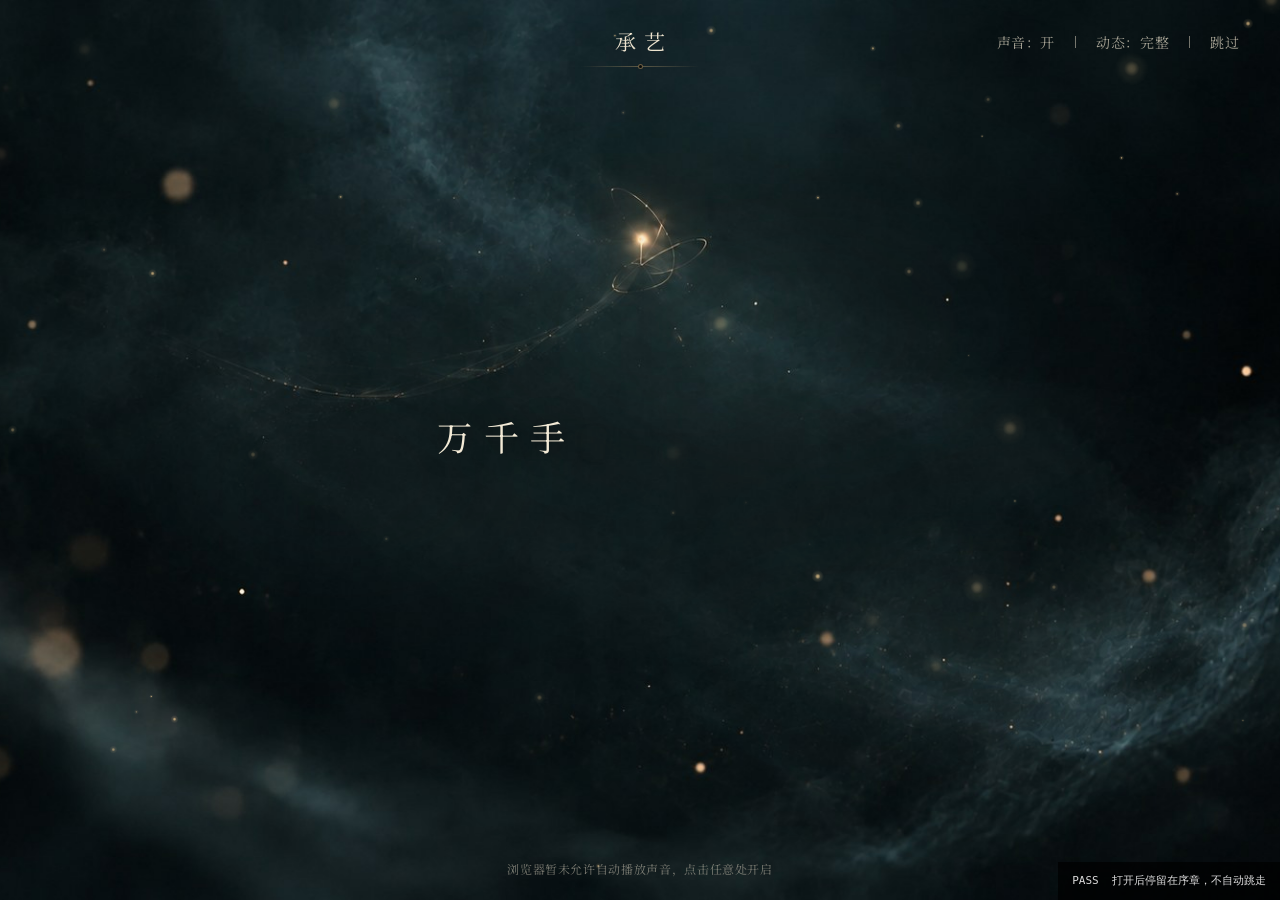
==== tests/flow.html @ 666b929b "承艺 3.0 初版：序章、光核过场、山河地图、器物近景、陶瓷篇章、AI 工作台与分享 全新视觉（墨青 · 暖金），不沿用 1.0 的画风与元素。本期只开放陶瓷，其余器物仅预览；流程止于分享，个人场馆后" ====
<!doctype html>
<html lang="zh-CN">
<head>
<meta charset="utf-8">
<title>承艺 · 流程测试</title>
<style>
  body { margin: 0; font: 13px/1.6 ui-monospace, Menlo, monospace; background: #0b1213; color: #ddd; }
  iframe { position: fixed; left: 0; top: 0; width: 100vw; height: 100vh; border: 0; display: block; }
  pre { position: fixed; right: 0; bottom: 0; z-index: 2; max-width: 46vw; max-height: 60vh; overflow: auto; margin: 0; padding: 10px 14px; white-space: pre-wrap; font-size: 11px; background: rgba(0,0,0,.7); pointer-events: none; }
  .pass { color: #8fd18f; } .fail { color: #ff8a80; }
</style>
</head>
<body>
<!-- 自动走一遍：序章 → 过场 → 地图 → 近景切换 → 篇章 → 工作台（手动 + AI）→ 入窑 → 分享 -->
<pre id="out">RUNNING</pre>
<iframe id="f"></iframe>
<script type="module">
const out = document.getElementById('out');
if (location.search.includes('hide')) out.style.display = 'none';
const lines = [];
let pass = 0, fail = 0;
const log = (ok, msg) => { ok ? pass++ : fail++; lines.push(`${ok ? 'PASS' : 'FAIL'}  ${msg}`); out.textContent = lines.join('\n'); };
const sleep = (ms) => new Promise((r) => setTimeout(r, ms));
const f = document.getElementById('f');
try { localStorage.clear(); } catch {}
// 无界面浏览器在“虚拟时间”下几乎不出帧，这里给被测页面注入基于定时器的 rAF，只用于测试
const html = await (await fetch('../index.html')).text();
const poly = `<base href="${new URL('../', location.href)}"><script>
  window.requestAnimationFrame = (cb) => setTimeout(() => cb(performance.now()), 16);
  window.cancelAnimationFrame = (id) => clearTimeout(id);
<\/script>`;
f.srcdoc = html.replace('<head>', '<head>' + poly);
await new Promise((r) => f.addEventListener('load', r, { once: true }));
const w = f.contentWindow, d = w.document;
const $ = (s) => d.querySelector(s);
const until = async (fn, ms = 15000, step = 100) => { const t0 = performance.now(); while (performance.now() - t0 < ms) { try { if (fn()) return true; } catch {} await sleep(step); } return false; };

try {
  await until(() => w.chengyi);
  const app = w.chengyi;
  log(app.scene === 'prologue', '打开后停留在序章，不自动跳走');
  await sleep(1500);
  log(app.scene === 'prologue', '1.5 秒后仍在序章');
  log(await until(() => $('#enter-guide').classList.contains('on'), 9000), '叙事结束后出现「寻光入境」引导');
  $('#btn-enter').click();
  $('#btn-enter').click();
  log(app.scene === 'entering', '点击后进入过场（重复点击不重复触发）');
  log(await until(() => app.scene === 'map', 20000), '过场结束后进入地图');
  const world = $('#map-world');
  log(/scale/.test(world.style.transform), '地图有缩放变换');

  // 地图缩放：滚轮
  const vp = $('#map-viewport');
  const s0 = world.style.transform;
  vp.dispatchEvent(new w.WheelEvent('wheel', { deltaY: -400, clientX: 700, clientY: 450, bubbles: true, cancelable: true }));
  log(await until(() => world.style.transform !== s0, 8000), '滚轮可缩放地图');

  // 点青瓷进入近景
  $('.map-item[data-id="celadon"]').click();
  log(await until(() => app.scene === 'object', 3000), '点击青瓷进入器物近景');
  log(await until(() => $('#co-name').textContent === '青瓷云纹瓶' && !d.querySelector('body > img[style*="fixed"]'), 20000), '近景中央为青瓷云纹瓶，飞入动画结束');
  log(!$('#btn-create').disabled, '青瓷的创作入口可用');
  $('#co-hit-right').click();
  await sleep(150);
  $('#co-hit-right').click(); // 切换中再次点击：排队到最新目标
  await until(() => $('#co-name').textContent.startsWith('编篮'), 30000);
  log($('#co-name').textContent.startsWith('编篮'), `连续点击右侧两次后到达第二件（${$('#co-name').textContent}）`);
  log($('#btn-create').disabled, '未开放器物的创作入口不可用');
  $('#co-hit-left').click();
  await until(() => $('#co-name').textContent.startsWith('花丝') && !$('#co-info').classList.contains('fade'), 30000);
  $('#co-hit-left').click();
  log(await until(() => $('#co-name').textContent === '青瓷云纹瓶' && !$('#co-info').classList.contains('fade'), 30000), '切回青瓷');
  const solids = [...d.querySelectorAll('.co-solid:not(.co-ghost)')].filter((e) => +e.style.opacity > 0.5);
  log(solids.length === 1, `任一时刻只有一个中央实体（${solids.length}）`);

  // 返回地图，视角保留
  $('#btn-back').click();
  log(await until(() => app.scene === 'map', 2000), '返回地图');
  await sleep(1500);
  $('.map-item[data-id="celadon"]').click();
  await until(() => app.scene === 'object' && !$('#btn-create').disabled, 20000);
  await sleep(500);
  $('#btn-create').click();
  log(await until(() => app.scene === 'chapter', 2000), '「与 AI 开始创作」进入陶瓷篇章');
  await app.modules.chapter.preload();
  // 滚轮推进
  const root = $('#scene-chapter');
  for (let i = 0; i < 20; i++) root.dispatchEvent(new w.WheelEvent('wheel', { deltaY: 120, bubbles: true, cancelable: true }));
  await until(() => $('#ch-hint').classList.contains('off'), 5000);
  await sleep(1200);
  log($('#brand-name').textContent === '壹' || $('#brand-name').textContent === '贰', `滚动后显示章节序号（${$('#brand-name').textContent}）`);
  for (let i = 0; i < 20; i++) root.dispatchEvent(new w.WheelEvent('wheel', { deltaY: -120, bubbles: true, cancelable: true }));
  await sleep(2500);
  log($('#brand-name').textContent === '壹', '向上滚动可回看');
  app.modules.chapter.seek(1);
  await until(() => $('#ch-end').classList.contains('on'), 8000);
  log($('#ch-end').classList.contains('on'), '篇章末尾出现进入工作台的按钮');
  $('#btn-to-workbench').click();
  log(await until(() => app.scene === 'workbench', 5000), '进入工作台');
  log(await until(() => d.querySelector('#wb-panel .opt'), 90000), '器物模型与选项加载完成');

  // 手动操作
  d.querySelector('[data-k="shape"][data-v="tianqiu"]').click();
  await sleep(200);
  log(d.querySelector('[data-k="shape"][data-v="tianqiu"]').getAttribute('aria-pressed') === 'true', '选择器型：丰腹');
  d.querySelector('[data-next="glaze"]').click();
  d.querySelector('[data-k="glaze"][data-v="tianqing"]').click();
  await sleep(200);
  log(JSON.parse(w.localStorage.getItem('chengyi3.draft')).glaze === 'tianqing', '选择釉色：天青，草稿已保存');
  $('#wb-undo').click();
  await sleep(100);
  log(JSON.parse(w.localStorage.getItem('chengyi3.draft')).glaze !== 'tianqing', '撤销生效');
  $('#wb-redo').click();
  await sleep(100);
  log(JSON.parse(w.localStorage.getItem('chengyi3.draft')).glaze === 'tianqing', '重做生效');

  // AI
  $('#ai-input').value = '想要一只修长的粉青瓶，配缠枝莲，红色';
  $('#ai-form').requestSubmit();
  await until(() => d.querySelector('#ai-reply [data-a="yes"]'), 3000);
  log(!!d.querySelector('#ai-reply [data-a="yes"]'), `AI 给出建议：${$('#ai-reply').textContent.slice(0, 60)}`);
  d.querySelector('#ai-reply [data-a="yes"]').click();
  await sleep(300);
  const dr = JSON.parse(w.localStorage.getItem('chengyi3.draft'));
  log(dr.shape === 'dan' && dr.glaze === 'fenqing' && dr.pattern === 'lotus' && dr.ink === 'copper', 'AI 建议确认后才应用（修长 · 粉青 · 缠枝莲 · 釉里红）');
  $('#ai-input').value = '今天天气怎么样';
  $('#ai-form').requestSubmit();
  await sleep(300);
  log(!d.querySelector('#ai-reply [data-a="yes"]'), '无关的话不乱改作品');
  $('#ai-inspire').click();
  log(!!d.querySelector('#ai-reply [data-a="yes"]'), '「给我灵感」给出一组搭配');

  // 入窑 → 命名 → 分享
  app.setReduced(true);
  $('#wb-finish').click();
  log(await until(() => !$('#name-dialog').hidden, 30000), '入窑后弹出命名');
  $('#work-name').value = '测试之器';
  $('#name-form').requestSubmit();
  log(await until(() => app.scene === 'share', 30000), '落款后进入分享页');
  await sleep(300);
  log($('#share-img').src.startsWith('data:image/jpeg') && $('#share-img').src.length > 50000, `生成分享图（${Math.round($('#share-img').src.length / 1024)} KB）`);
  log($('#share-name').textContent === '测试之器', '分享页显示作品名');
  app.setReduced(false);
} catch (e) {
  log(false, '异常：' + (e && e.stack || e));
}
lines.unshift(`RESULT ${pass}/${pass + fail}`);
out.textContent = lines.join('\n');
document.title = `RESULT ${pass}/${pass + fail}`;
</script>
</body>
</html>
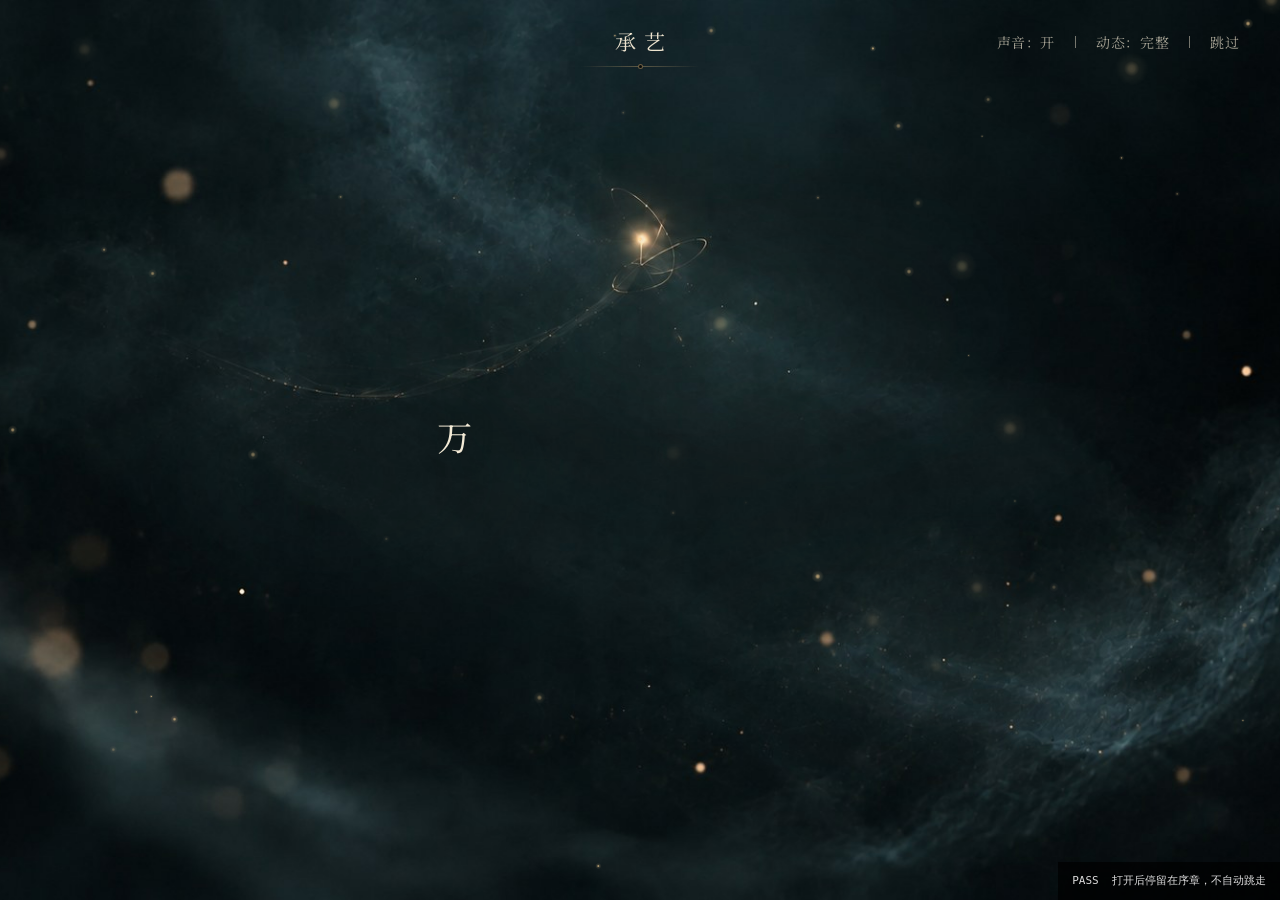
==== commit a8c2a1ac: "并入陶艺工作台后台，工作台改为接续篇章「承艺」一幕 - 后台（FastAPI + Dify Agent + 语音）并入 server/，同一服务托管网页；/admin 为模型与声音设置，server/" ====
--- a/tests/flow.html
+++ b/tests/flow.html
@@ -11,7 +11,8 @@
 </style>
 </head>
 <body>
-<!-- 自动走一遍：序章 → 过场 → 地图 → 近景切换 → 篇章 → 工作台（手动 + AI）→ 入窑 → 分享 -->
+<!-- 自动走一遍：序章 → 过场 → 地图 → 近景切换 → 篇章 → 工作台（五步手动 + AI）→ 入窑 → 分享。
+     用后台启动时测联网的 Agent 路径；用 tools/serve.py 预览时测本机规则。 -->
 <pre id="out">RUNNING</pre>
 <iframe id="f"></iframe>
 <script type="module">
@@ -97,46 +98,56 @@
   log($('#ch-end').classList.contains('on'), '篇章末尾出现进入工作台的按钮');
   $('#btn-to-workbench').click();
   log(await until(() => app.scene === 'workbench', 5000), '进入工作台');
-  log(await until(() => d.querySelector('#wb-panel .opt'), 90000), '器物模型与选项加载完成');
+  log(await until(() => d.querySelector('#wb-panel .wb-card'), 30000), '工作台打开在「择土」，坯体与面板加载完成');
+  log(d.querySelectorAll('#wb-steps .wb-step').length === 5 && $('#wb-steps').textContent.replace(/\s/g, '') === '择土练泥成形施釉入窑', '左侧五步：择土 · 练泥 · 成形 · 施釉 · 入窑');
+  await until(() => !/正在连接/.test($('#ai-status').textContent), 15000);
+  const online = /已连接/.test($('#ai-status').textContent);
+  lines.push(`      AI：${$('#ai-status').textContent}`);
+  const pd = () => { try { return JSON.parse(w.localStorage.getItem('chengyi3.pottery')) || {}; } catch { return {}; } };
 
-  // 手动操作
-  d.querySelector('[data-k="shape"][data-v="tianqiu"]').click();
-  await sleep(200);
-  log(d.querySelector('[data-k="shape"][data-v="tianqiu"]').getAttribute('aria-pressed') === 'true', '选择器型：丰腹');
-  d.querySelector('[data-next="glaze"]').click();
-  d.querySelector('[data-k="glaze"][data-v="tianqing"]').click();
-  await sleep(200);
-  log(JSON.parse(w.localStorage.getItem('chengyi3.draft')).glaze === 'tianqing', '选择釉色：天青，草稿已保存');
+  // 择土 → 练泥 → 成形 → 施釉（手动）
+  d.querySelector('[data-clay="terracotta"]').click();
+  log(await until(() => pd().material === 'terracotta', 3000), '择土：选赤陶泥，草稿已保存');
+  d.querySelector('[data-step="clay"]').click();
+  d.querySelector('[data-form="bowl"]').click();
+  log(await until(() => pd().preset === 'bowl' && pd().height === 12, 3000), '练泥：换成茶碗坯');
   $('#wb-undo').click();
-  await sleep(100);
-  log(JSON.parse(w.localStorage.getItem('chengyi3.draft')).glaze !== 'tianqing', '撤销生效');
+  log(await until(() => pd().preset !== 'bowl', 8000), `撤销生效（${online ? '后台历史' : '本机历史'}）`);
   $('#wb-redo').click();
-  await sleep(100);
-  log(JSON.parse(w.localStorage.getItem('chengyi3.draft')).glaze === 'tianqing', '重做生效');
+  log(await until(() => pd().preset === 'bowl', 8000), '重做生效');
+  d.querySelector('[data-step="form"]').click();
+  d.querySelector('[data-outline="heart"]').click();
+  log(await until(() => pd().cross_section?.shape === 'heart' && !$('#wb-top').hidden, 3000), '成形：俯视形状改为爱心，打开俯视小窗');
+  d.querySelector('[data-step="glaze"]').click();
+  d.querySelector('[data-glaze="tianqing"]').click();
+  log(await until(() => pd().glaze === 'tianqing', 3000), '施釉：天青釉');
+  d.querySelector('[data-pattern="cloud"]').click();
+  log(await until(() => pd().pattern === 'cloud' && !d.querySelector('[data-ink]').disabled, 3000), '施釉：云纹，纹色可选');
 
-  // AI
-  $('#ai-input').value = '想要一只修长的粉青瓶，配缠枝莲，红色';
-  $('#ai-form').requestSubmit();
-  await until(() => d.querySelector('#ai-reply [data-a="yes"]'), 3000);
-  log(!!d.querySelector('#ai-reply [data-a="yes"]'), `AI 给出建议：${$('#ai-reply').textContent.slice(0, 60)}`);
-  d.querySelector('#ai-reply [data-a="yes"]').click();
-  await sleep(300);
-  const dr = JSON.parse(w.localStorage.getItem('chengyi3.draft'));
-  log(dr.shape === 'dan' && dr.glaze === 'fenqing' && dr.pattern === 'lotus' && dr.ink === 'copper', 'AI 建议确认后才应用（修长 · 粉青 · 缠枝莲 · 釉里红）');
-  $('#ai-input').value = '今天天气怎么样';
-  $('#ai-form').requestSubmit();
-  await sleep(300);
-  log(!d.querySelector('#ai-reply [data-a="yes"]'), '无关的话不乱改作品');
+  // 承艺 AI（联网走后台规则 / Agent，离线走本机规则；两种都能理解这两句）
+  const ask = async (text) => { const n = d.querySelectorAll('.ai-msg').length; $('#ai-input').value = text; $('#ai-form').requestSubmit(); await until(() => d.querySelectorAll('.ai-msg').length >= n + 2 && !$('#scene-workbench').classList.contains('ai-busy'), 30000); };
+  await ask('施粉青釉');
+  log(await until(() => pd().glaze === 'fenqing', 5000), `AI：「施粉青釉」已执行（${[...d.querySelectorAll('.ai-msg')].pop().textContent.slice(0, 30)}）`);
+  await ask('加缠枝莲纹');
+  log(await until(() => pd().pattern === 'lotus', 5000), 'AI：「加缠枝莲纹」已执行');
+  await ask('做个茶碗');
+  log(await until(() => pd().preset === 'bowl' && pd().cross_section?.shape === 'circle', 5000), 'AI：「做个茶碗」重置为圆形茶碗');
+  if (!online) {
+    const before = JSON.stringify(pd());
+    await ask('今天天气怎么样');
+    log(JSON.stringify(pd()) === before, '无关的话不乱改作品');
+  }
+  const beforeInspire = JSON.stringify(pd());
   $('#ai-inspire').click();
-  log(!!d.querySelector('#ai-reply [data-a="yes"]'), '「给我灵感」给出一组搭配');
+  log(await until(() => JSON.stringify(pd()) !== beforeInspire, 3000), '「给我灵感」换上一组搭配');
 
-  // 入窑 → 命名 → 分享
+  // 入窑 → 分享
   app.setReduced(true);
-  $('#wb-finish').click();
-  log(await until(() => !$('#name-dialog').hidden, 30000), '入窑后弹出命名');
-  $('#work-name').value = '测试之器';
-  $('#name-form').requestSubmit();
-  log(await until(() => app.scene === 'share', 30000), '落款后进入分享页');
+  d.querySelector('[data-step="kiln"]').click();
+  await until(() => d.querySelector('#wb-name'), 2000);
+  $('#wb-name').value = '测试之器';
+  d.querySelector('[data-fire]').click();
+  log(await until(() => app.scene === 'share', 30000), '入窑后进入分享页');
   await sleep(300);
   log($('#share-img').src.startsWith('data:image/jpeg') && $('#share-img').src.length > 50000, `生成分享图（${Math.round($('#share-img').src.length / 1024)} KB）`);
   log($('#share-name').textContent === '测试之器', '分享页显示作品名');
